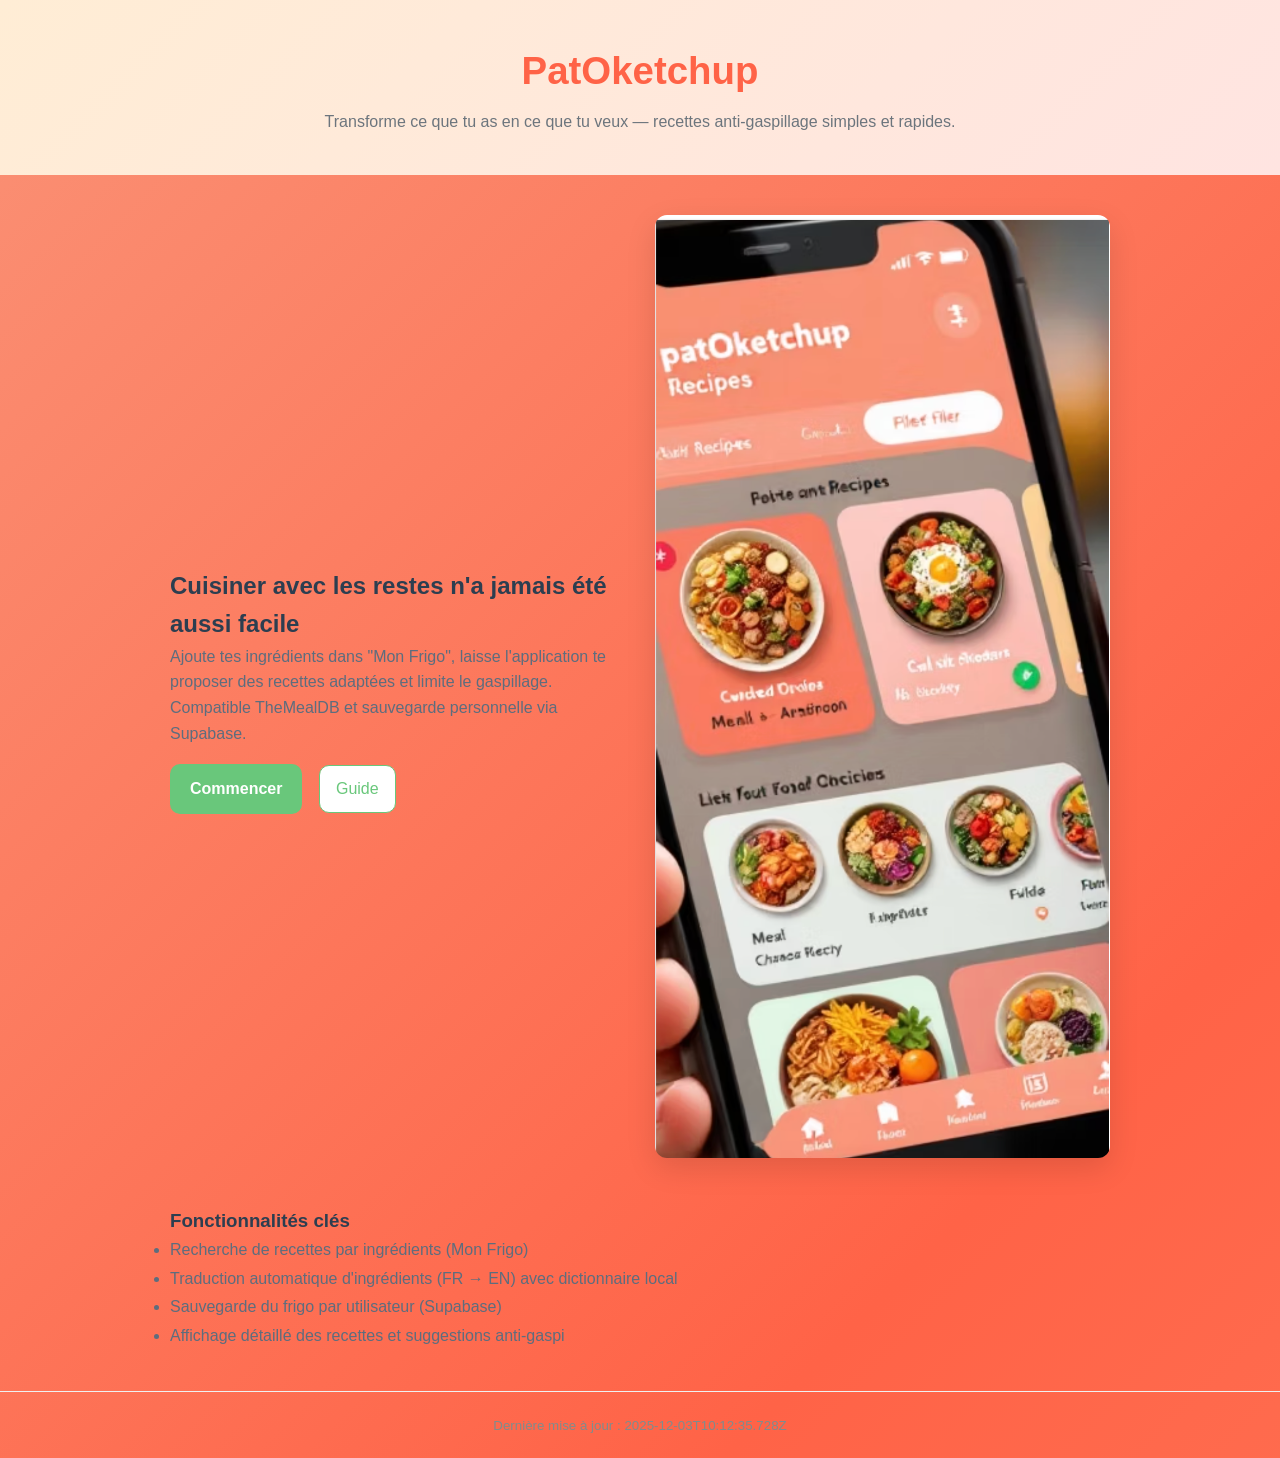
==== home.html @ 31a8d5aa ":sparkles: add main page" ====
<!DOCTYPE html>
<html lang="fr">
<head>
    <meta charset="utf-8">
    <meta name="viewport" content="width=device-width,initial-scale=1">
    <title>PatOketchup — Anti-gaspi & recettes</title>
    <link rel="stylesheet" href="style.css">
</head>
<body>
    <header style="padding:40px 20px;text-align:center;background:linear-gradient(135deg,#FFEDD5,#FFE4E1);">
        <h1 style="font-size:2.4rem;margin-bottom:8px;color:#FF6347;">PatOketchup</h1>
        <p style="margin:0;color:#6c757d;">Transforme ce que tu as en ce que tu veux — recettes anti-gaspillage simples et rapides.</p>
    </header>

    <main style="max-width:980px;margin:40px auto;padding:0 20px;">
        <section style="display:flex;gap:30px;align-items:center;flex-wrap:wrap;">
            <div style="flex:1;min-width:280px;">
                <h2 style="color:#2c3e50;">Cuisiner avec les restes n'a jamais été aussi facile</h2>
                <p style="color:#5d6d7e;line-height:1.6;">Ajoute tes ingrédients dans "Mon Frigo", laisse l'application te proposer des recettes adaptées et limite le gaspillage. Compatible TheMealDB et sauvegarde personnelle via Supabase.</p>
                <p style="margin-top:18px;">
                    <a href="index.html" style="display:inline-block;padding:12px 20px;background:#69C77B;color:white;border-radius:10px;text-decoration:none;font-weight:700;">Commencer</a>
                    <a href="README.md" style="display:inline-block;margin-left:12px;padding:10px 16px;border-radius:10px;background:white;color:#69C77B;text-decoration:none;border:1px solid #69C77B;">Guide</a>
                </p>
            </div>
            <div style="flex:1;min-width:260px;text-align:center;">
                <img src="Images/interface.png" alt="Interface PatOketchup" style="max-width:100%;border-radius:12px;box-shadow:0 10px 30px rgba(0,0,0,0.12);">
            </div>
        </section>

        <section style="margin-top:40px;">
            <h3 style="color:#2c3e50;">Fonctionnalités clés</h3>
            <ul style="color:#5d6d7e;line-height:1.8;">
                <li>Recherche de recettes par ingrédients (Mon Frigo)</li>
                <li>Traduction automatique d'ingrédients (FR → EN) avec dictionnaire local</li>
                <li>Sauvegarde du frigo par utilisateur (Supabase)</li>
                <li>Affichage détaillé des recettes et suggestions anti-gaspi</li>
            </ul>
        </section>
    </main>

    <footer style="text-align:center;padding:20px;color:#7f8c8d;border-top:1px solid #f0f0f0;">
        <small>Dernière mise à jour : 2025-12-03T10:12:35.728Z</small>
    </footer>
</body>
</html>
---- style.css ----
/* ========================================
   RESET ET BASE STYLES - DESIGN MODERNE
======================================== */
* {
    margin: 0;
    padding: 0;
    box-sizing: border-box;
}

/* Amélioration globale de la qualité des images */
img {
    image-rendering: high-quality;
    image-rendering: -webkit-optimize-contrast;
    image-rendering: crisp-edges;
    backface-visibility: hidden;
    -webkit-backface-visibility: hidden;
    /* Smooth rendering pour les navigateurs modernes */
    -webkit-font-smoothing: antialiased;
    -moz-osx-font-smoothing: grayscale;
    /* Optimisation GPU */
    transform: translateZ(0);
    will-change: transform;
}

body {
    font-family: 'Poppins', -apple-system, BlinkMacSystemFont, 'Segoe UI', sans-serif;
    line-height: 1.6;
    background: linear-gradient(135deg, #FA9175 0%, #FF6347 25%, #FFA07A 75%, #FA9175 100%);
    background-size: 400% 400%;
    animation: gradientShift 8s ease infinite;
    color: #2d3748;
    height: 100vh;
    overflow-x: hidden;
}

@keyframes gradientShift {
    0%, 100% { background-position: 0% 50%; }
    50% { background-position: 100% 50%; }
}

/* ========================================
   LAYOUT DASHBOARD - STRUCTURE MODERNE
======================================== */
.dashboard-layout {
    display: flex;
    height: 100vh;
    width: 100%;
}

/* ========================================
   SIDEBAR MODERNE - GLASSMORPHISM
======================================== */
.sidebar {
    width: 320px;
    min-width: 320px;
    background: rgba(44, 62, 80, 0.9);
    border-right: 1px solid rgba(255, 255, 255, 0.2);
    color: #ffffff;
    display: flex;
    flex-direction: column;
    box-shadow: 0 8px 32px rgba(31, 38, 135, 0.37);
    position: relative;
    z-index: 100;
}

.sidebar-header {
    padding: 40px 30px;
    text-align: center;
    border-bottom: 1px solid rgba(255, 255, 255, 0.1);
}

.logo-section {
    display: flex;
    align-items: center;
    justify-content: center;
    gap: 15px;
    margin-bottom: 15px;
}

.logo {
    width: 60px;
    height: 60px;
    border-radius: 20px;
    object-fit: cover;
    border: 3px solid rgba(255, 255, 255, 0.3);
    box-shadow: 0 8px 32px rgba(255, 99, 71, 0.4);
    transition: all 0.3s ease;
}

.logo:hover {
    transform: scale(1.05) rotate(5deg);
    box-shadow: 0 12px 40px rgba(255, 99, 71, 0.6);
}

.app-name {
    font-size: 2.2rem;
    font-weight: 700;
    background: linear-gradient(135deg, #FF6347 0%, #FA9175 30%, #FFFFFF 100%);
    background-clip: text;
    -webkit-background-clip: text;
    -webkit-text-fill-color: transparent;
    margin: 0;
    text-shadow: 0 4px 8px rgba(0, 0, 0, 0.4);
    /* Fallback pour navigateurs non compatibles */
    color: #FFFFFF;
}

.tagline {
    font-size: 1rem;
    color: #FFFFFF;
    font-weight: 400;
    font-style: italic;
    margin: 10px 0 0 0;
    text-shadow: 0 2px 4px rgba(0, 0, 0, 0.3);
}

/* NAVIGATION MODERNE */
.sidebar-nav {
    flex: 1;
    padding: 30px 20px;
}

.nav-menu {
    list-style: none;
}

.nav-item {
    margin-bottom: 8px;
}

.nav-link {
    display: flex;
    align-items: center;
    padding: 16px 20px;
    color: rgba(255, 255, 255, 0.8);
    text-decoration: none;
    font-size: 1rem;
    font-weight: 500;
    transition: all 0.3s cubic-bezier(0.4, 0, 0.2, 1);
    border-radius: 16px;
    background: rgba(255, 255, 255, 0.05);
    margin-bottom: 8px;
    border: 1px solid rgba(255, 255, 255, 0.1);
}

.nav-link:hover {
    background: rgba(255, 255, 255, 0.15);
    transform: translateX(8px);
    color: #ffffff;
    border-color: rgba(255, 255, 255, 0.3);
    box-shadow: 0 4px 20px rgba(255, 255, 255, 0.1);
}

.nav-item.active .nav-link {
    background: linear-gradient(135deg, rgba(255, 107, 107, 0.8), rgba(255, 142, 83, 0.8));
    color: #ffffff;
    border-color: rgba(255, 255, 255, 0.3);
    box-shadow: 0 8px 32px rgba(255, 107, 107, 0.3);
    transform: translateX(4px);
}

/* FOOTER SIDEBAR */
.sidebar-footer {
    padding: 30px 20px;
    border-top: 1px solid rgba(255, 255, 255, 0.1);
    text-align: center;
}

.slogan {
    font-size: 0.9rem;
    color: rgba(255, 255, 255, 0.7);
    line-height: 1.5;
    font-style: italic;
    text-shadow: 0 2px 4px rgba(0, 0, 0, 0.2);
}

/* ========================================
   CONTENU PRINCIPAL - MODERNE
======================================== */
.main-content {
    flex: 1;
    background: rgba(255, 255, 255, 0.1);
    display: flex;
    flex-direction: column;
    overflow-y: auto;
}

.content-container {
    flex: 1;
    padding: 40px 50px;
    max-width: none;
}

/* EN-TÊTE MODERNE */
.content-header {
    margin-bottom: 40px;
    text-align: center;
}

.page-title {
    font-size: 3rem;
    font-weight: 800;
    color: #FFFFFF;
    margin-bottom: 12px;
    line-height: 1.2;
    text-shadow: 0 2px 4px rgba(0, 0, 0, 0.8);
    /* Effet de dégradé plus subtil en arrière-plan */
    position: relative;
}

.page-title::before {
    content: '';
    position: absolute;
    top: 0;
    left: 0;
    right: 0;
    bottom: 0;
    background: linear-gradient(135deg, #FF6347 0%, #FA9175 25%, transparent 85%);
    z-index: -1;
    border-radius: 8px;
    opacity: 0.3;
}

.page-subtitle {
    font-size: 1.3rem;
    color: #FFFFFF;
    font-weight: 400;
    text-shadow: 0 2px 4px rgba(0, 0, 0, 0.3);
}

/* ========================================
   SECTION RECHERCHE ULTRA-MODERNE
======================================== */
.search-section {
    margin-bottom: 50px;
}

.search-container {
    max-width: 900px;
    margin: 0 auto;
}

/* BARRE DE RECHERCHE GLASSMORPHISM */
.search-bar {
    display: flex;
    align-items: center;
    background: rgba(255, 255, 255, 0.9);
    border: 1px solid rgba(255, 255, 255, 0.3);
    border-radius: 60px;
    padding: 16px 24px;
    box-shadow: 0 8px 32px rgba(31, 38, 135, 0.2);
    transition: all 0.3s cubic-bezier(0.4, 0, 0.2, 1);
    margin-bottom: 30px;
}

.search-bar:focus-within {
    transform: translateY(-2px);
    border-color: rgba(255, 255, 255, 0.5);
    box-shadow: 0 12px 40px rgba(31, 38, 135, 0.3);
    background: rgba(255, 255, 255, 0.95);
}

.search-icon {
    font-size: 1.4rem;
    margin-right: 16px;
    color: #FF6347;
}

.search-input {
    flex: 1;
    border: none;
    outline: none;
    font-size: 1.1rem;
    font-family: 'Poppins', sans-serif;
    color: #2c3e50;
    background: transparent;
    font-weight: 500;
}

.search-input::placeholder {
    color: rgba(44, 62, 80, 0.6);
    font-style: italic;
}

.filter-btn {
    background: linear-gradient(135deg, #FF6347, #FA9175);
    color: #FFFFFF;
    border: none;
    width: 48px;
    height: 48px;
    border-radius: 50%;
    cursor: pointer;
    font-size: 1.2rem;
    transition: all 0.3s cubic-bezier(0.4, 0, 0.2, 1);
    display: flex;
    align-items: center;
    justify-content: center;
    box-shadow: 0 4px 20px rgba(255, 99, 71, 0.4);
}

.filter-btn:hover {
    transform: scale(1.1) rotate(90deg);
    box-shadow: 0 8px 32px rgba(255, 99, 71, 0.6);
}

/* CATEGORIES MODERNES */
.categories-chips {
    display: flex;
    gap: 12px;
    justify-content: center;
    flex-wrap: wrap;
}

.chip {
    background: rgba(255, 255, 255, 0.8);
    color: #666;
    border: 1px solid rgba(255, 255, 255, 0.2);
    padding: 12px 20px;
    border-radius: 30px;
    font-size: 0.9rem;
    font-weight: 500;
    font-family: 'Poppins', sans-serif;
    cursor: pointer;
    transition: all 0.3s cubic-bezier(0.4, 0, 0.2, 1);
    white-space: nowrap;
    text-shadow: none;
}

.chip:hover {
    background: rgba(255, 255, 255, 0.95);
    transform: translateY(-2px);
    box-shadow: 0 8px 24px rgba(31, 38, 135, 0.3);
    border-color: rgba(255, 255, 255, 0.4);
}

.chip.active {
    background: linear-gradient(135deg, #FF6347, #FA9175);
    border-color: rgba(255, 255, 255, 0.5);
    box-shadow: 0 8px 32px rgba(255, 99, 71, 0.4);
    transform: translateY(-2px);
}

/* ========================================
   SECTION RÉSULTATS MODERNE
======================================== */
.results-section {
    flex: 1;
}

.results-header {
    display: flex;
    justify-content: space-between;
    align-items: center;
    margin-bottom: 35px;
    padding: 20px 0;
}

.results-title {
    font-size: 2rem;
    font-weight: 700;
    color: #ffffff;
    text-shadow: 0 4px 8px rgba(0, 0, 0, 0.2);
}

.results-count {
    background: linear-gradient(135deg, #FF6347, #FA9175);
    color: #FFFFFF;
    padding: 12px 24px;
    border-radius: 25px;
    font-size: 0.9rem;
    font-weight: 600;
    box-shadow: 0 4px 20px rgba(255, 99, 71, 0.4);
}

/* GRILLE MODERNE */
.recipes-grid {
    display: grid;
    grid-template-columns: repeat(auto-fill, minmax(320px, 1fr));
    gap: 30px;
    margin-top: 30px;
}

/* CARTES ULTRA-MODERNES */
.recipe-card {
    background: rgba(255, 255, 255, 0.9);
    border-radius: 24px;
    overflow: hidden;
    transition: all 0.4s cubic-bezier(0.4, 0, 0.2, 1);
    cursor: pointer;
    border: 1px solid rgba(255, 255, 255, 0.2);
    box-shadow: 0 8px 32px rgba(31, 38, 135, 0.2);
    position: relative;
}

.recipe-card::before {
    content: '';
    position: absolute;
    top: 0;
    left: 0;
    right: 0;
    bottom: 0;
    background: linear-gradient(135deg, rgba(255, 255, 255, 0.1), rgba(255, 255, 255, 0.05));
    opacity: 0;
    transition: opacity 0.3s ease;
    pointer-events: none;
    border-radius: 24px;
}

.recipe-card:hover::before {
    opacity: 1;
}

.recipe-card:hover {
    transform: translateY(-8px) scale(1.02);
    box-shadow: 0 20px 60px rgba(31, 38, 135, 0.4);
    border-color: rgba(255, 255, 255, 0.4);
}

.recipe-card-image {
    width: 100%;
    height: 200px;
    object-fit: cover;
    transition: transform 0.4s ease;
    /* Amélioration de la qualité d'affichage des images */
    image-rendering: high-quality;
    image-rendering: -webkit-optimize-contrast;
    image-rendering: crisp-edges;
    backface-visibility: hidden;
    -webkit-backface-visibility: hidden;
    /* Anti-aliasing pour des images plus nettes */
    -webkit-font-smoothing: antialiased;
    -moz-osx-font-smoothing: grayscale;
}

.recipe-card:hover .recipe-card-image {
    transform: scale(1.05);
}

/* BOUTON FAVORI MODERNE */
.recipe-favorite {
    position: absolute;
    top: 16px;
    right: 16px;
    background: rgba(255, 255, 255, 0.9);
    border: none;
    width: 44px;
    height: 44px;
    border-radius: 50%;
    cursor: pointer;
    display: flex;
    align-items: center;
    justify-content: center;
    font-size: 1.2rem;
    transition: all 0.3s cubic-bezier(0.4, 0, 0.2, 1);
    box-shadow: 0 4px 16px rgba(0, 0, 0, 0.1);
}

.recipe-favorite:hover {
    background: rgba(255, 255, 255, 1);
    transform: scale(1.15);
    box-shadow: 0 8px 24px rgba(0, 0, 0, 0.15);
}

.recipe-favorite.active {
    color: #FF6347;
    background: rgba(255, 255, 255, 1);
    box-shadow: 0 8px 24px rgba(255, 99, 71, 0.3);
}

.recipe-card-content {
    padding: 24px;
    color: #ffffff;
}

.recipe-card-title {
    font-size: 1.3rem;
    font-weight: 600;
    color: #ffffff;
    margin-bottom: 16px;
    line-height: 1.3;
    text-shadow: 0 2px 4px rgba(0, 0, 0, 0.2);
}

/* INFORMATIONS MODERNES */
.recipe-card-meta {
    display: flex;
    justify-content: space-between;
    align-items: center;
    margin-bottom: 16px;
    font-size: 0.85rem;
    color: rgba(255, 255, 255, 0.8);
}

.recipe-meta-item {
    display: flex;
    align-items: center;
    gap: 6px;
    background: rgba(255, 255, 255, 0.1);
    padding: 6px 12px;
    border-radius: 16px;
}

.recipe-card-ingredients {
    font-size: 0.9rem;
    color: rgba(255, 255, 255, 0.7);
    margin-bottom: 20px;
    line-height: 1.5;
    display: -webkit-box;
    -webkit-line-clamp: 2;
    line-clamp: 2;
    -webkit-box-orient: vertical;
    overflow: hidden;
}

.view-recipe-btn {
    background: linear-gradient(135deg, #FF6347, #FA9175);
    color: #FFFFFF;
    border: none;
    padding: 14px 28px;
    border-radius: 30px;
    font-size: 1rem;
    font-weight: 600;
    cursor: pointer;
    transition: all 0.3s cubic-bezier(0.4, 0, 0.2, 1);
    width: 100%;
    box-shadow: 0 4px 20px rgba(255, 99, 71, 0.3);
}

.view-recipe-btn:hover {
    background: linear-gradient(135deg, #FA9175, #FF6347);
    transform: translateY(-2px);
    box-shadow: 0 8px 32px rgba(255, 99, 71, 0.5);
}

/* MESSAGE MODERNE */
.message-container {
    text-align: center;
    padding: 80px 20px;
}

.welcome-message {
    max-width: 600px;
    margin: 0 auto;
    background: rgba(255, 255, 255, 0.1);
    padding: 40px;
    border-radius: 24px;
    border: 1px solid rgba(255, 255, 255, 0.2);
    box-shadow: 0 8px 32px rgba(31, 38, 135, 0.2);
}

.welcome-message h3 {
    font-size: 2rem;
    color: #ffffff;
    margin-bottom: 16px;
    font-weight: 700;
    text-shadow: 0 4px 8px rgba(0, 0, 0, 0.2);
}

.welcome-message p {
    font-size: 1.1rem;
    color: #FFFFFF;
    line-height: 1.6;
    text-shadow: 0 2px 4px rgba(0, 0, 0, 0.3);
}

/* ========================================
   MODAL ULTRA-MODERNE
======================================== */
.modal {
    position: fixed;
    top: 0;
    left: 0;
    width: 100%;
    height: 100%;
    z-index: 3000;
    display: flex;
    align-items: center;
    justify-content: center;
    padding: 20px;
    animation: fadeInUp 0.4s cubic-bezier(0.4, 0, 0.2, 1);
}

.modal-overlay {
    position: absolute;
    top: 0;
    left: 0;
    width: 100%;
    height: 100%;
    background: rgba(44, 62, 80, 0.8);
}

.modal-content {
    position: relative;
    background: rgba(255, 255, 255, 0.95);
    border: 1px solid rgba(255, 255, 255, 0.2);
    border-radius: 24px;
    max-width: 900px;
    width: 100%;
    max-height: 90vh;
    overflow: hidden;
    box-shadow: 0 25px 80px rgba(0, 0, 0, 0.3);
    z-index: 3001;
    animation: slideInScale 0.4s cubic-bezier(0.4, 0, 0.2, 1);
}

.modal-header {
    background: linear-gradient(135deg, #FF6347, #FA9175);
    color: #FFFFFF;
    padding: 25px 30px;
    display: flex;
    justify-content: space-between;
    align-items: center;
}

.modal-title {
    font-size: 1.6rem;
    font-weight: 700;
    margin: 0;
    text-shadow: 0 2px 4px rgba(0, 0, 0, 0.3);
}

.modal-close {
    background: rgba(255, 255, 255, 0.2);
    border: none;
    color: #ffffff;
    width: 44px;
    height: 44px;
    border-radius: 50%;
    cursor: pointer;
    display: flex;
    align-items: center;
    justify-content: center;
    font-size: 1.3rem;
    transition: all 0.3s cubic-bezier(0.4, 0, 0.2, 1);
    border: 1px solid rgba(255, 255, 255, 0.3);
}

.modal-close:hover {
    background: rgba(255, 255, 255, 0.3);
    transform: scale(1.1) rotate(90deg);
    box-shadow: 0 4px 16px rgba(0, 0, 0, 0.2);
}

.modal-body {
    padding: 30px;
    max-height: calc(90vh - 100px);
    overflow-y: auto;
    color: #ffffff;
}

.recipe-details {
    display: grid;
    gap: 25px;
}

.recipe-image img {
    width: 100%;
    height: 280px;
    object-fit: cover;
    border-radius: 16px;
    box-shadow: 0 8px 32px rgba(0, 0, 0, 0.2);
    /* Amélioration de la qualité d'affichage des images */
    image-rendering: high-quality;
    image-rendering: -webkit-optimize-contrast;
    image-rendering: crisp-edges;
    backface-visibility: hidden;
    -webkit-backface-visibility: hidden;
}

.recipe-meta {
    display: flex;
    gap: 16px;
    justify-content: center;
    flex-wrap: wrap;
}

.recipe-meta span {
    background: rgba(255, 255, 255, 0.15);
    padding: 10px 18px;
    border-radius: 24px;
    font-size: 0.95rem;
    color: #ffffff;
    font-weight: 500;
    border: 1px solid rgba(255, 255, 255, 0.2);
    text-shadow: 0 2px 4px rgba(0, 0, 0, 0.2);
}

.recipe-content {
    white-space: pre-line;
    line-height: 1.8;
    color: rgba(255, 255, 255, 0.9);
    font-size: 1rem;
    background: rgba(255, 255, 255, 0.05);
    padding: 20px;
    border-radius: 16px;
    border: 1px solid rgba(255, 255, 255, 0.1);
}

/* ========================================
   FOOTER MODERNE
======================================== */
.footer {
    background: rgba(44, 62, 80, 0.8);
    color: rgba(255, 255, 255, 0.8);
    padding: 20px 0;
    margin-top: auto;
    border-top: 1px solid rgba(255, 255, 255, 0.1);
}

.footer-content {
    text-align: center;
    padding: 0 50px;
    font-size: 0.9rem;
    text-shadow: 0 2px 4px rgba(0, 0, 0, 0.3);
}

/* ========================================
   RESPONSIVE ULTRA-MODERNE
======================================== */
@media (max-width: 992px) {
    .dashboard-layout {
        flex-direction: column;
        height: auto;
        min-height: 100vh;
    }
    
    .sidebar {
        width: 100%;
        min-width: auto;
        order: 2;
        background: rgba(44, 62, 80, 0.95);
    }
    
    .main-content {
        order: 1;
        min-height: 70vh;
    }
    
    .content-container {
        padding: 25px 30px;
    }
    
    .page-title {
        font-size: 2.2rem;
    }
    
    .recipes-grid {
        grid-template-columns: repeat(auto-fill, minmax(280px, 1fr));
        gap: 20px;
    }
}

@media (max-width: 768px) {
    body {
        background-size: 200% 200%;
    }
    
    .content-container {
        padding: 20px;
    }
    
    .page-title {
        font-size: 1.8rem;
    }
    
    .search-bar {
        padding: 12px 18px;
    }
    
    .categories-chips {
        gap: 8px;
        justify-content: center;
    }
    
    .recipes-grid {
        grid-template-columns: 1fr;
        gap: 16px;
    }
    
    .results-header {
        flex-direction: column;
        gap: 12px;
        text-align: center;
    }
    
    .app-name {
        font-size: 1.8rem;
    }
    
    .logo {
        width: 50px;
        height: 50px;
    }
}

/* ========================================
   ANIMATIONS FLUIDES MODERNES
======================================== */
@keyframes fadeInUp {
    from { 
        opacity: 0; 
        transform: translateY(40px); 
    }
    to { 
        opacity: 1; 
        transform: translateY(0); 
    }
}

@keyframes slideInScale {
    from { 
        opacity: 0; 
        transform: scale(0.9) translateY(20px); 
    }
    to { 
        opacity: 1; 
        transform: scale(1) translateY(0); 
    }
}

@keyframes shimmer {
    0% { transform: translateX(-100%); }
    100% { transform: translateX(100%); }
}

/* ========================================
   MODAL - STYLE MODERNE
======================================== */
.modal {
    position: fixed;
    top: 0;
    left: 0;
    width: 100%;
    height: 100%;
    z-index: 2000;
    display: flex;
    align-items: center;
    justify-content: center;
    padding: 20px;
}

.modal-overlay {
    position: absolute;
    top: 0;
    left: 0;
    width: 100%;
    height: 100%;
    background: rgba(44, 62, 80, 0.8);
}

.modal-content {
    position: relative;
    background: #ffffff;
    border-radius: 20px;
    max-width: 900px;
    width: 100%;
    max-height: 90vh;
    overflow: hidden;
    box-shadow: 0 25px 80px rgba(0, 0, 0, 0.3);
    z-index: 2001;
}

.modal-header {
    background: linear-gradient(135deg, #FF6347 0%, #FF4500 100%);
    color: #ffffff;
    padding: 25px 30px;
    display: flex;
    justify-content: space-between;
    align-items: center;
}

.modal-title {
    font-size: 1.5rem;
    font-weight: 600;
    margin: 0;
}

.modal-close {
    background: rgba(255, 255, 255, 0.2);
    border: none;
    color: #ffffff;
    width: 40px;
    height: 40px;
    border-radius: 50%;
    cursor: pointer;
    display: flex;
    align-items: center;
    justify-content: center;
    font-size: 1.2rem;
    transition: all 0.3s ease;
}

.modal-close:hover {
    background: rgba(255, 255, 255, 0.3);
    transform: scale(1.05);
}

.modal-body {
    padding: 30px;
    max-height: calc(90vh - 100px);
    overflow-y: auto;
}

.recipe-details {
    display: grid;
    gap: 25px;
}

.recipe-image img {
    width: 100%;
    height: 250px;
    object-fit: cover;
    border-radius: 12px;
}

.recipe-meta {
    display: flex;
    gap: 20px;
    justify-content: center;
    flex-wrap: wrap;
}

.recipe-meta span {
    background: #FA9175 ;
    padding: 8px 16px;
    border-radius: 20px;
    font-size: 0.9rem;
    color: #6c757d;
    font-weight: 500;
}

.recipe-content {
    white-space: pre-line;
    line-height: 1.6;
    color: #2c3e50;
}

/* ========================================
   FOOTER
======================================== */
.footer {
    background: #2c3e50;
    color: #ecf0f1;
    padding: 15px 0;
    margin-top: auto;
}

.footer-content {
    text-align: center;
    padding: 0 40px;
}

/* ========================================
   RESPONSIVE - MOBILE
======================================== */
@media (max-width: 992px) {
    .dashboard-layout {
        flex-direction: column;
        height: auto;
        min-height: 100vh;
    }
    
    .sidebar {
        width: 100%;
        min-width: auto;
        order: 2;
    }
    
    .main-content {
        order: 1;
        min-height: 60vh;
    }
    
    .content-container {
        padding: 20px;
    }
    
    .page-title {
        font-size: 1.8rem;
    }
    
    .recipes-grid {
        grid-template-columns: repeat(auto-fill, minmax(250px, 1fr));
        gap: 15px;
    }
    
    .categories-chips {
        justify-content: center;
    }
    
    .modal-content {
        margin: 10px;
    }
    
    .modal-header {
        padding: 20px;
    }
    
    .modal-body {
        padding: 20px;
    }
}

@media (max-width: 768px) {
    .content-container {
        padding: 15px;
    }
    
    .page-title {
        font-size: 1.6rem;
    }
    
    .page-subtitle {
        font-size: 1rem;
    }
    
    .search-bar {
        padding: 6px 15px;
    }
    
    .categories-chips {
        gap: 8px;
    }
    
    .chip {
        padding: 6px 12px;
        font-size: 0.8rem;
    }
    
    .recipes-grid {
        grid-template-columns: 1fr;
    }
    
    .results-header {
        flex-direction: column;
        gap: 10px;
        text-align: center;
    }
}

/* ========================================
   ANIMATIONS
======================================== */
@keyframes fadeInUp {
    from { 
        opacity: 0; 
        transform: translateY(30px); 
    }
    to { 
        opacity: 1; 
        transform: translateY(0); 
    }
}

@keyframes slideIn {
    from { 
        opacity: 0; 
        transform: scale(0.95); 
    }
    to { 
        opacity: 1; 
        transform: scale(1); 
    }
}

.recipe-card {
    animation: fadeInUp 0.5s ease forwards;
}

.modal {
    animation: fadeInUp 0.3s ease;
}

.modal-content {
    animation: slideIn 0.3s ease;
}

/* États de chargement */
.loading {
    display: inline-block;
    width: 20px;
    height: 20px;
    border: 3px solid #e9ecef;
    border-radius: 50%;
    border-top-color: #FF6347;
    animation: spin 1s linear infinite;
}

@keyframes spin {
    to { transform: rotate(360deg); }
}

/* ========================================
   ACCESSIBILITÉ RENFORCÉE
======================================== */

/* Support amélioré pour l'accessibilité */
@supports not (background-clip: text) {
    .app-name {
        color: #FFFFFF !important;
        background: none !important;
        text-shadow: 0 4px 8px rgba(0, 0, 0, 0.8);
    }
    
    .page-title {
        color: #FFFFFF !important;
        background: none !important;
        text-shadow: 0 4px 8px rgba(0, 0, 0, 0.8);
    }
}

/* Mode contraste élevé pour accessibilité */
@media (prefers-contrast: high) {
    .app-name {
        background: none !important;
        color: #FFFFFF !important;
        text-shadow: 2px 2px 4px rgba(0, 0, 0, 1);
        outline: 2px solid #FFFFFF;
        padding: 4px 8px;
        border-radius: 8px;
    }
    
    .page-title {
        background: none !important;
        color: #FFFFFF !important;
        text-shadow: 2px 2px 4px rgba(0, 0, 0, 1);
    }
}

/* Réduction de mouvement pour accessibilité */
@media (prefers-reduced-motion: reduce) {
    * {
        animation-duration: 0.01ms !important;
        animation-iteration-count: 1 !important;
        transition-duration: 0.01ms !important;
    }
    
    body {
        animation: none !important;
    }
}

/* ========================================
   CARTES DE RECETTES DYNAMIQUES
======================================== */

.recipe-card {
    opacity: 0;
    transform: translateY(20px);
    transition: all 0.3s cubic-bezier(0.4, 0, 0.2, 1);
    cursor: pointer;
}

.recipe-card:hover {
    transform: translateY(-8px);
    box-shadow: 0 20px 60px rgba(0, 0, 0, 0.3);
}

.recipe-card .recipe-image {
    position: relative;
    height: 200px;
    overflow: hidden;
}

.recipe-card .recipe-image img {
    width: 100%;
    height: 100%;
    object-fit: cover;
    transition: transform 0.3s ease;
}

.recipe-card:hover .recipe-image img {
    transform: scale(1.1);
}

.recipe-category {
    position: absolute;
    top: 12px;
    left: 12px;
    background: rgba(255, 99, 71, 0.9);
    color: white;
    padding: 6px 12px;
    border-radius: 20px;
    font-size: 0.8rem;
    font-weight: 600;
    text-transform: uppercase;
}

.recipe-content {
    padding: 20px;
}

.recipe-title {
    font-size: 1.3rem;
    font-weight: 700;
    color: #2c3e50;
    margin-bottom: 8px;
    line-height: 1.3;
}

.recipe-description {
    color: #7f8c8d;
    font-size: 0.9rem;
    line-height: 1.5;
    margin-bottom: 16px;
    display: -webkit-box;
    -webkit-line-clamp: 2;
    line-clamp: 2; /* Propriété standard CSS */
    -webkit-box-orient: vertical;
    overflow: hidden;
}

.recipe-meta {
    display: flex;
    gap: 16px;
    font-size: 0.85rem;
    color: #95a5a6;
}

.recipe-meta span {
    display: flex;
    align-items: center;
    gap: 6px;
}

.recipe-meta .recipe-difficulty.facile {
    color: #27ae60;
}

.recipe-meta .recipe-difficulty.moyen {
    color: #f39c12;
}

.recipe-meta .recipe-difficulty.difficile {
    color: #e74c3c;
}

.recipe-overlay {
    position: absolute;
    top: 0;
    left: 0;
    right: 0;
    bottom: 0;
    background: rgba(255, 99, 71, 0.95);
    display: flex;
    align-items: center;
    justify-content: center;
    opacity: 0;
    transition: opacity 0.3s ease;
}

.recipe-card:hover .recipe-overlay {
    opacity: 1;
}

.view-recipe-btn {
    background: white;
    color: #FF6347;
    border: none;
    padding: 12px 24px;
    border-radius: 25px;
    font-weight: 600;
    cursor: pointer;
    transform: translateY(10px);
    transition: all 0.3s ease;
    display: flex;
    align-items: center;
    gap: 8px;
}

.recipe-card:hover .view-recipe-btn {
    transform: translateY(0);
}

.view-recipe-btn:hover {
    background: #f8f9fa;
    transform: scale(1.05);
}

/* ========================================
   MODAL DÉTAILLÉ - STYLES SPÉCIFIQUES
======================================== */

.recipe-details {
    display: grid;
    grid-template-columns: 1fr 1fr;
    gap: 0;
}

.recipe-image-large {
    position: relative;
    height: 300px;
}

.recipe-image-large img {
    width: 100%;
    height: 100%;
    object-fit: cover;
    /* Amélioration de la qualité d'affichage des images larges */
    image-rendering: high-quality;
    image-rendering: -webkit-optimize-contrast;
    image-rendering: crisp-edges;
    backface-visibility: hidden;
    -webkit-backface-visibility: hidden;
}

.recipe-meta-overlay {
    position: absolute;
    bottom: 0;
    left: 0;
    right: 0;
    background: linear-gradient(transparent, rgba(0, 0, 0, 0.8));
    color: white;
    padding: 20px;
}

.recipe-category-large {
    background: rgba(255, 99, 71, 0.9);
    padding: 8px 16px;
    border-radius: 20px;
    font-size: 0.9rem;
    font-weight: 600;
    text-transform: uppercase;
    display: inline-block;
    margin-bottom: 10px;
}

.recipe-stats {
    display: flex;
    gap: 20px;
    font-size: 0.9rem;
}

.recipe-stats span {
    display: flex;
    align-items: center;
    gap: 6px;
}

.recipe-info {
    padding: 30px;
}

.recipe-description-large {
    margin-bottom: 30px;
}

.recipe-description-large p {
    font-size: 1.1rem;
    line-height: 1.6;
    color: #5d6d7e;
}

.recipe-ingredients,
.recipe-instructions {
    margin-bottom: 30px;
}

.recipe-ingredients h3,
.recipe-instructions h3 {
    color: #FF6347;
    font-size: 1.3rem;
    margin-bottom: 15px;
    display: flex;
    align-items: center;
    gap: 10px;
}

.ingredients-list {
    list-style: none;
    padding: 0;
}

.ingredients-list li {
    padding: 8px 0;
    display: flex;
    align-items: center;
    gap: 12px;
    border-bottom: 1px solid #ecf0f1;
}

.ingredients-list li:last-child {
    border-bottom: none;
}

.ingredients-list li i {
    color: #27ae60;
}

.instructions-list {
    list-style: none;
    padding: 0;
    counter-reset: step-counter;
}

.instructions-list li {
    display: flex;
    align-items: flex-start;
    gap: 15px;
    padding: 15px 0;
    border-bottom: 1px solid #ecf0f1;
}

.instructions-list li:last-child {
    border-bottom: none;
}

.step-number {
    background: linear-gradient(135deg, #FF6347, #FA9175);
    color: white;
    width: 30px;
    height: 30px;
    border-radius: 50%;
    display: flex;
    align-items: center;
    justify-content: center;
    font-weight: 700;
    font-size: 0.9rem;
    flex-shrink: 0;
}

.step-text {
    flex: 1;
    line-height: 1.5;
    color: #5d6d7e;
}

.btn-primary,
.btn-secondary {
    padding: 12px 24px;
    border: none;
    border-radius: 25px;
    cursor: pointer;
    font-weight: 600;
    display: flex;
    align-items: center;
    gap: 8px;
    transition: all 0.3s ease;
}

.btn-primary {
    background: linear-gradient(135deg, #FF6347, #FA9175);
    color: white;
}

.btn-primary:hover {
    transform: translateY(-2px);
    box-shadow: 0 8px 25px rgba(255, 99, 71, 0.4);
}

.btn-secondary {
    background: #95a5a6;
    color: white;
}

.btn-secondary:hover {
    background: #7f8c8d;
    transform: translateY(-2px);
}

/* ========================================
   LOADING STATES
======================================== */

.loading-state,
.modal-loading {
    text-align: center;
    padding: 60px 20px;
    color: #7f8c8d;
}

.loading-spinner {
    width: 50px;
    height: 50px;
    border: 4px solid #ecf0f1;
    border-top: 4px solid #FF6347;
    border-radius: 50%;
    animation: spin 1s linear infinite;
    margin: 0 auto 20px;
}

@keyframes spin {
    0% { transform: rotate(0deg); }
    100% { transform: rotate(360deg); }
}

.loading-state h3,
.modal-loading h3 {
    font-size: 1.5rem;
    margin-bottom: 10px;
    color: #5d6d7e;
}

.loading-state p,
.modal-loading p {
    font-size: 1rem;
    opacity: 0.8;
}

/* ========================================
   NOTIFICATIONS AMÉLIORÉES
======================================== */

.notification {
    position: fixed;
    top: 20px;
    right: 20px;
    z-index: 4000;
    background: white;
    border-radius: 12px;
    padding: 16px 20px;
    box-shadow: 0 10px 40px rgba(0, 0, 0, 0.15);
    display: flex;
    align-items: center;
    gap: 12px;
    transform: translateX(100%);
    transition: all 0.3s cubic-bezier(0.4, 0, 0.2, 1);
    min-width: 300px;
    max-width: 400px;
    cursor: pointer;
}

.notification.show {
    transform: translateX(0);
}

.notification-success {
    border-left: 4px solid #27ae60;
}

.notification-success i {
    color: #27ae60;
}

.notification-error {
    border-left: 4px solid #e74c3c;
}

.notification-error i {
    color: #e74c3c;
}

.notification-info {
    border-left: 4px solid #3498db;
}

.notification-info i {
    color: #3498db;
}

.notification-warning {
    border-left: 4px solid #f39c12;
}

.notification-warning i {
    color: #f39c12;
}

.notification span {
    flex: 1;
    font-weight: 500;
}

.notification-close {
    background: none;
    border: none;
    color: #95a5a6;
    cursor: pointer;
    padding: 4px;
    border-radius: 4px;
    transition: all 0.2s ease;
}

.notification-close:hover {
    color: #7f8c8d;
    background: #f8f9fa;
}

/* ========================================
   DONNÉES MANQUANTES
======================================== */

.no-data {
    color: #95a5a6;
    font-style: italic;
    padding: 20px;
    text-align: center;
    background: #f8f9fa;
    border-radius: 8px;
}

/* ========================================
   ÉTAT VIDE AMÉLIORÉ
======================================== */

.no-results {
    text-align: center;
    padding: 60px 20px;
    color: #7f8c8d;
}

.no-results-icon {
    font-size: 4rem;
    margin-bottom: 20px;
    opacity: 0.5;
}

.no-results h3 {
    font-size: 1.5rem;
    margin-bottom: 10px;
    color: #5d6d7e;
}

.no-results p {
    font-size: 1rem;
    opacity: 0.8;
    margin-bottom: 20px;
}

.retry-btn {
    background: linear-gradient(135deg, #FF6347, #FA9175);
    color: white;
    border: none;
    padding: 12px 24px;
    border-radius: 25px;
    cursor: pointer;
    font-weight: 600;
    transition: all 0.3s ease;
}

.retry-btn:hover {
    transform: translateY(-2px);
    box-shadow: 0 8px 25px rgba(255, 99, 71, 0.4);
}

/* ========================================
   RESPONSIVE MODAL
======================================== */

@media (max-width: 768px) {
    .recipe-details {
        grid-template-columns: 1fr;
    }
    
    .recipe-image-large {
        height: 250px;
    }
    
    .recipe-info {
        padding: 20px;
    }
    
    .modal-footer {
        flex-direction: column;
        gap: 10px;
    }
    
    .btn-primary,
    .btn-secondary {
        width: 100%;
        justify-content: center;
    }
}

/* ========================================
   SECTION MON FRIGO - STYLES MODERNES
======================================== */

.frigo-section {
    padding: 20px 0;
}

.frigo-header {
    text-align: center;
    margin-bottom: 40px;
}

.frigo-title {
    font-size: 2.5rem;
    font-weight: 700;
    color: #ffffff;
    margin-bottom: 12px;
    text-shadow: 0 4px 8px rgba(0, 0, 0, 0.3);
}

.frigo-subtitle {
    font-size: 1.2rem;
    color: rgba(255, 255, 255, 0.9);
    text-shadow: 0 2px 4px rgba(0, 0, 0, 0.3);
}

/* Zone d'ajout d'ingrédients */
.ingredients-input-section {
    background: rgba(255, 255, 255, 0.1);
    border-radius: 24px;
    padding: 30px;
    margin-bottom: 40px;
    border: 1px solid rgba(255, 255, 255, 0.2);
    box-shadow: 0 8px 32px rgba(31, 38, 135, 0.2);
}

.add-ingredient-bar {
    display: flex;
    align-items: center;
    background: rgba(255, 255, 255, 0.9);
    border-radius: 50px;
    padding: 16px 24px;
    margin-bottom: 20px;
    box-shadow: 0 4px 20px rgba(31, 38, 135, 0.2);
}

.ingredient-icon {
    font-size: 1.4rem;
    margin-right: 16px;
}

.ingredient-input {
    flex: 1;
    border: none;
    outline: none;
    font-size: 1.1rem;
    font-family: 'Poppins', sans-serif;
    color: #2c3e50;
    background: transparent;
    font-weight: 500;
}

.ingredient-input::placeholder {
    color: rgba(44, 62, 80, 0.6);
    font-style: italic;
}

.add-ingredient-btn {
    background: linear-gradient(135deg, #FF6347, #FA9175);
    color: #FFFFFF;
    border: none;
    padding: 12px 20px;
    border-radius: 30px;
    font-size: 1rem;
    font-weight: 600;
    cursor: pointer;
    transition: all 0.3s ease;
    box-shadow: 0 4px 16px rgba(255, 99, 71, 0.4);
}

.add-ingredient-btn:hover {
    transform: translateY(-2px);
    box-shadow: 0 6px 20px rgba(255, 99, 71, 0.6);
}

/* Suggestions d'ingrédients */
.ingredient-suggestions {
    display: flex;
    gap: 12px;
    align-items: center;
    flex-wrap: wrap;
}

.suggestions-label {
    font-weight: 600;
    color: #ffffff;
    margin-right: 8px;
    text-shadow: 0 2px 4px rgba(0, 0, 0, 0.3);
}

.suggestion-chip {
    background: rgba(255, 255, 255, 0.8);
    border: 1px solid rgba(255, 255, 255, 0.3);
    color: #666;
    padding: 8px 16px;
    border-radius: 20px;
    font-size: 0.9rem;
    font-weight: 500;
    cursor: pointer;
    transition: all 0.3s ease;
    white-space: nowrap;
}

.suggestion-chip:hover {
    background: rgba(255, 255, 255, 0.95);
    transform: translateY(-2px);
    box-shadow: 0 4px 16px rgba(31, 38, 135, 0.2);
}

/* Liste des ingrédients sélectionnés */
.selected-ingredients {
    background: rgba(255, 255, 255, 0.08);
    border-radius: 20px;
    padding: 25px;
    margin-bottom: 30px;
    border: 1px solid rgba(255, 255, 255, 0.15);
}

.ingredients-list-title {
    font-size: 1.3rem;
    font-weight: 600;
    color: #ffffff;
    margin-bottom: 16px;
    text-shadow: 0 2px 4px rgba(0, 0, 0, 0.3);
}

.ingredients-list {
    display: flex;
    gap: 12px;
    flex-wrap: wrap;
    margin-bottom: 20px;
}

.empty-ingredients {
    text-align: center;
    padding: 30px;
    color: rgba(255, 255, 255, 0.7);
    font-style: italic;
}

.ingredient-item {
    background: linear-gradient(135deg, #FF6347, #FA9175);
    color: #ffffff;
    padding: 10px 16px;
    border-radius: 25px;
    font-size: 0.9rem;
    font-weight: 500;
    display: flex;
    align-items: center;
    gap: 8px;
    box-shadow: 0 4px 16px rgba(255, 99, 71, 0.3);
    animation: slideInUp 0.3s ease;
}

.ingredient-remove {
    background: rgba(255, 255, 255, 0.2);
    border: none;
    color: #ffffff;
    width: 20px;
    height: 20px;
    border-radius: 50%;
    cursor: pointer;
    display: flex;
    align-items: center;
    justify-content: center;
    font-size: 0.8rem;
    transition: all 0.2s ease;
}

.ingredient-remove:hover {
    background: rgba(255, 255, 255, 0.4);
    transform: scale(1.1);
}

/* Actions des ingrédients */
.ingredients-actions {
    display: flex;
    gap: 16px;
    justify-content: center;
}

.btn-search-recipes,
.btn-clear-ingredients {
    padding: 12px 24px;
    border: none;
    border-radius: 25px;
    font-size: 1rem;
    font-weight: 600;
    cursor: pointer;
    transition: all 0.3s ease;
    display: flex;
    align-items: center;
    gap: 8px;
}

.btn-search-recipes {
    background: linear-gradient(135deg, #FF6347, #FA9175);
    color: #ffffff;
    box-shadow: 0 4px 20px rgba(255, 99, 71, 0.4);
}

.btn-search-recipes:hover {
    transform: translateY(-2px);
    box-shadow: 0 6px 24px rgba(255, 99, 71, 0.6);
}

.btn-clear-ingredients {
    background: rgba(255, 255, 255, 0.2);
    color: #ffffff;
    border: 1px solid rgba(255, 255, 255, 0.3);
}

.btn-clear-ingredients:hover {
    background: rgba(255, 255, 255, 0.3);
    transform: translateY(-2px);
}

/* Résultats de recherche par ingrédients */
.frigo-results {
    margin-top: 40px;
}

.frigo-results-title {
    font-size: 1.5rem;
    font-weight: 600;
    color: #ffffff;
    margin-bottom: 25px;
    text-align: center;
    text-shadow: 0 2px 4px rgba(0, 0, 0, 0.3);
}

.frigo-recipes-grid {
    display: grid;
    grid-template-columns: repeat(auto-fill, minmax(300px, 1fr));
    gap: 25px;
}

/* Animations */
@keyframes slideInUp {
    from {
        opacity: 0;
        transform: translateY(20px);
    }
    to {
        opacity: 1;
        transform: translateY(0);
    }
}

/* Responsive pour Mon Frigo */
@media (max-width: 768px) {
    .frigo-title {
        font-size: 2rem;
    }
    
    .ingredients-input-section {
        padding: 20px;
    }
    
    .add-ingredient-bar {
        padding: 12px 18px;
    }
    
    .ingredient-suggestions {
        justify-content: center;
    }
    
    .ingredients-actions {
        flex-direction: column;
    }
    
    .frigo-recipes-grid {
        grid-template-columns: 1fr;
        gap: 20px;
    }
}

/* Indicateur de correspondance d'ingrédients */
.ingredient-match {
    position: absolute;
    top: 12px;
    right: 12px;
    background: rgba(39, 174, 96, 0.9);
    color: white;
    padding: 4px 8px;
    border-radius: 12px;
    font-size: 0.8rem;
    font-weight: 600;
}

/* Placeholder pour sections non implémentées */
.section-placeholder {
    text-align: center;
    padding: 60px 20px;
    color: rgba(255, 255, 255, 0.8);
}

.section-placeholder h3 {
    font-size: 2rem;
    margin-bottom: 16px;
    color: #ffffff;
    text-shadow: 0 2px 4px rgba(0, 0, 0, 0.3);
}

.section-placeholder p {
    font-size: 1.1rem;
    opacity: 0.7;
}

/* ========================================
   STYLES POUR SUGGESTIONS AUTOMATIQUES
======================================== */

/* Loader de suggestion compact */
.suggestion-loading {
    text-align: center;
    padding: 30px 20px;
    color: rgba(255, 255, 255, 0.8);
}

.loading-spinner-small {
    width: 30px;
    height: 30px;
    border: 3px solid rgba(255, 255, 255, 0.3);
    border-top: 3px solid #FF6347;
    border-radius: 50%;
    animation: spin 1s linear infinite;
    margin: 0 auto 15px;
}

.suggestion-loading h4 {
    font-size: 1.2rem;
    color: #ffffff;
    margin-bottom: 8px;
    text-shadow: 0 2px 4px rgba(0, 0, 0, 0.3);
}

.suggestion-loading p {
    font-size: 0.9rem;
    opacity: 0.7;
}

/* Absence de suggestions */
.no-suggestions {
    text-align: center;
    padding: 40px 20px;
    color: rgba(255, 255, 255, 0.8);
}

.no-suggestions-icon {
    font-size: 3rem;
    margin-bottom: 16px;
}

.no-suggestions h4 {
    font-size: 1.3rem;
    color: #ffffff;
    margin-bottom: 12px;
    text-shadow: 0 2px 4px rgba(0, 0, 0, 0.3);
}

.no-suggestions p {
    margin-bottom: 20px;
    opacity: 0.8;
}

.complementary-suggestions {
    display: flex;
    gap: 10px;
    justify-content: center;
    flex-wrap: wrap;
}

.complementary-suggestions .suggestion-chip {
    background: rgba(255, 99, 71, 0.8);
    color: white;
    border: 1px solid rgba(255, 255, 255, 0.3);
    padding: 8px 16px;
    border-radius: 20px;
    font-size: 0.9rem;
    cursor: pointer;
    transition: all 0.3s ease;
}

.complementary-suggestions .suggestion-chip:hover {
    background: rgba(255, 99, 71, 1);
    transform: translateY(-2px);
    box-shadow: 0 4px 12px rgba(255, 99, 71, 0.4);
}

/* Erreur de suggestions */
.error-suggestions {
    text-align: center;
    padding: 40px 20px;
    color: rgba(255, 255, 255, 0.8);
}

.error-icon {
    font-size: 2.5rem;
    margin-bottom: 16px;
}

.error-suggestions h4 {
    font-size: 1.3rem;
    color: #ffffff;
    margin-bottom: 12px;
    text-shadow: 0 2px 4px rgba(0, 0, 0, 0.3);
}

.retry-btn {
    background: linear-gradient(135deg, #FF6347, #FA9175);
    color: white;
    border: none;
    padding: 10px 20px;
    border-radius: 20px;
    cursor: pointer;
    font-weight: 600;
    margin-top: 16px;
    transition: all 0.3s ease;
    display: inline-flex;
    align-items: center;
    gap: 6px;
}

.retry-btn:hover {
    transform: translateY(-2px);
    box-shadow: 0 6px 20px rgba(255, 99, 71, 0.4);
}

/* Badge suggestion locale */
.local-badge {
    position: absolute;
    top: 40px;
    left: 12px;
    background: rgba(52, 152, 219, 0.9);
    color: white;
    padding: 4px 8px;
    border-radius: 12px;
    font-size: 0.75rem;
    font-weight: 600;
}

.local-suggestion {
    border: 2px solid rgba(52, 152, 219, 0.3);
}

.local-suggestion:hover {
    border-color: rgba(52, 152, 219, 0.6);
}

/* Responsive pour suggestions */
@media (max-width: 768px) {
    .complementary-suggestions {
        gap: 8px;
    }
    
    .complementary-suggestions .suggestion-chip {
        padding: 6px 12px;
        font-size: 0.8rem;
    }
    
    .suggestion-loading, 
    .no-suggestions, 
    .error-suggestions {
        padding: 30px 15px;
    }
}
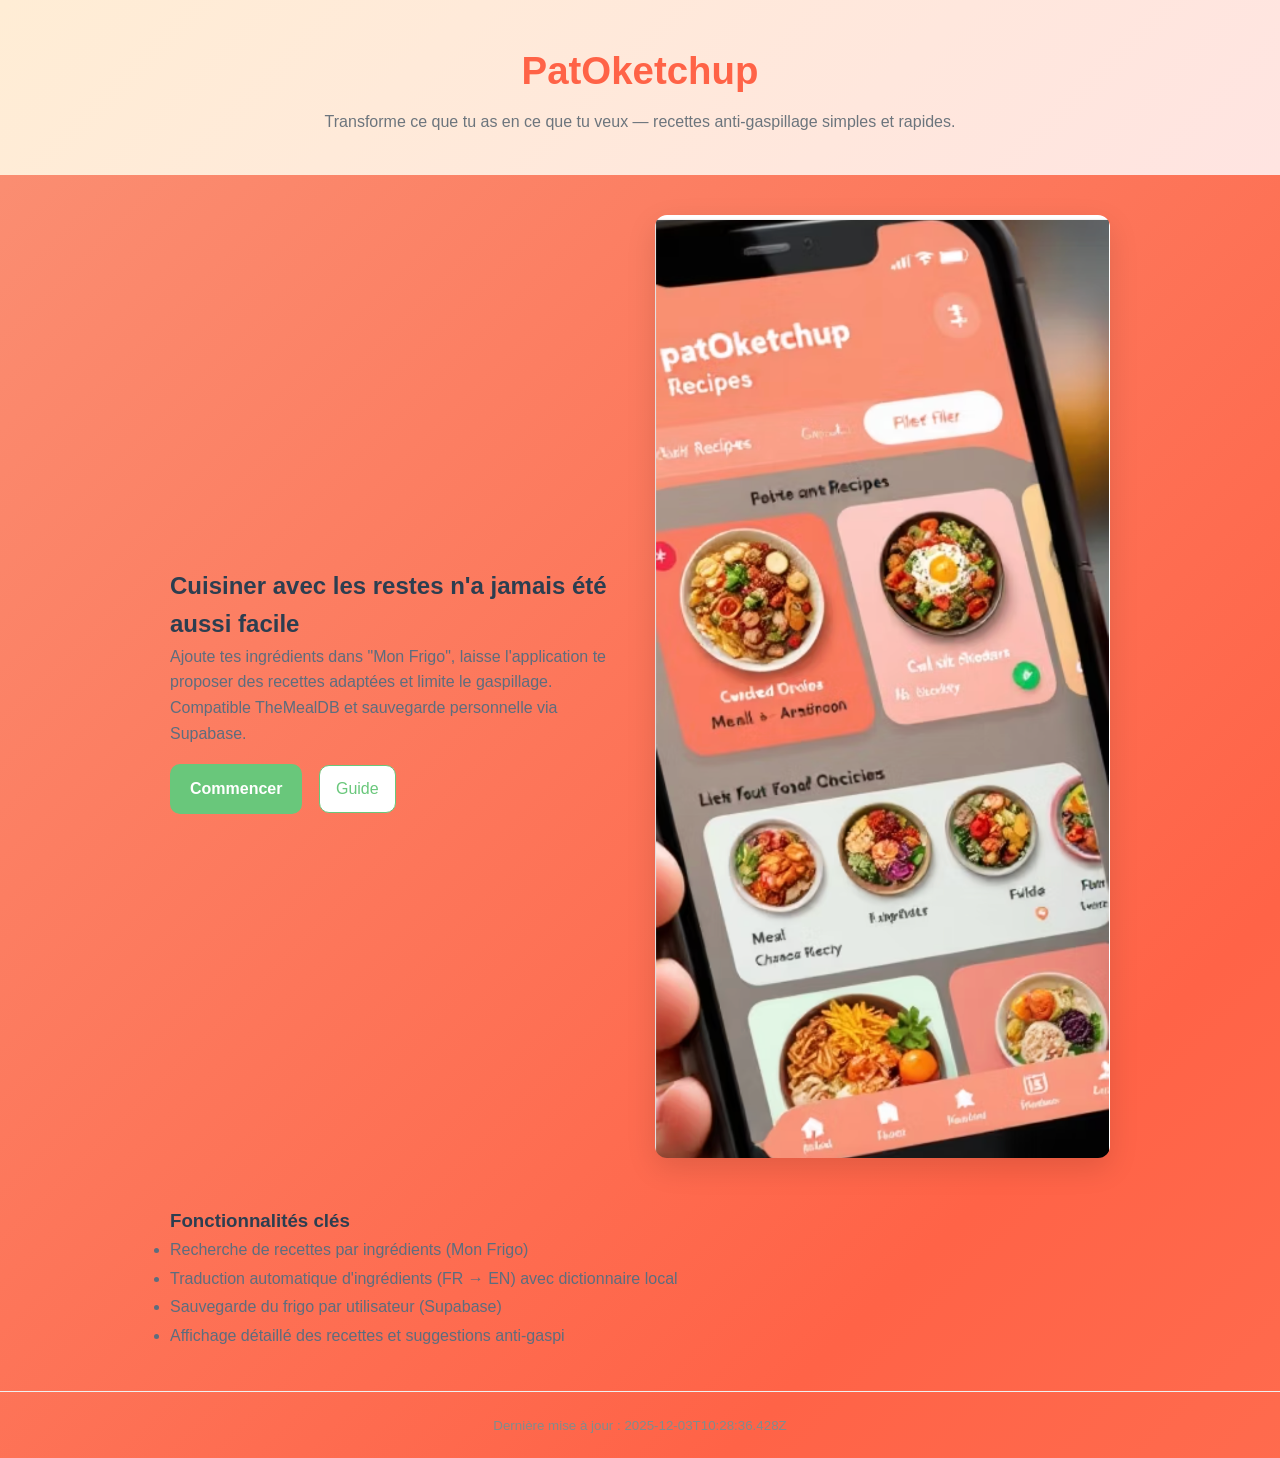
==== commit 8cf38d43: ":sparkles: change css" ====
--- a/home.html
+++ b/home.html
@@ -39,7 +39,7 @@
     </main>
 
     <footer style="text-align:center;padding:20px;color:#7f8c8d;border-top:1px solid #f0f0f0;">
-        <small>Dernière mise à jour : 2025-12-03T10:12:35.728Z</small>
+        <small>Dernière mise à jour : 2025-12-03T10:28:36.428Z</small>
     </footer>
 </body>
 </html>
--- a/style.css
+++ b/style.css
@@ -59,12 +59,15 @@
     display: flex;
     flex-direction: column;
     box-shadow: 0 8px 32px rgba(31, 38, 135, 0.37);
-    position: relative;
+    position: fixed;
+    top: 0;
+    left: 0;
+    height: 100vh;
     z-index: 100;
 }
 
 .sidebar-header {
-    padding: 40px 30px;
+    padding: 20px 20px; /* réduit pour remonter les onglets */
     text-align: center;
     border-bottom: 1px solid rgba(255, 255, 255, 0.1);
 }
@@ -117,7 +120,7 @@
 /* NAVIGATION MODERNE */
 .sidebar-nav {
     flex: 1;
-    padding: 30px 20px;
+    padding: 10px 20px; /* réduire le padding pour remonter les onglets */
 }
 
 .nav-menu {
@@ -183,6 +186,7 @@
     display: flex;
     flex-direction: column;
     overflow-y: auto;
+    margin-left: 320px; /* décaler le contenu pour laisser la sidebar fixe */
 }
 
 .content-container {
@@ -725,6 +729,7 @@
     }
     
     .sidebar {
+        position: relative; /* reflow normal pour mobile */
         width: 100%;
         min-width: auto;
         order: 2;
@@ -734,6 +739,7 @@
     .main-content {
         order: 1;
         min-height: 70vh;
+        margin-left: 0; /* annuler le décalage sur mobile */
     }
     
     .content-container {
